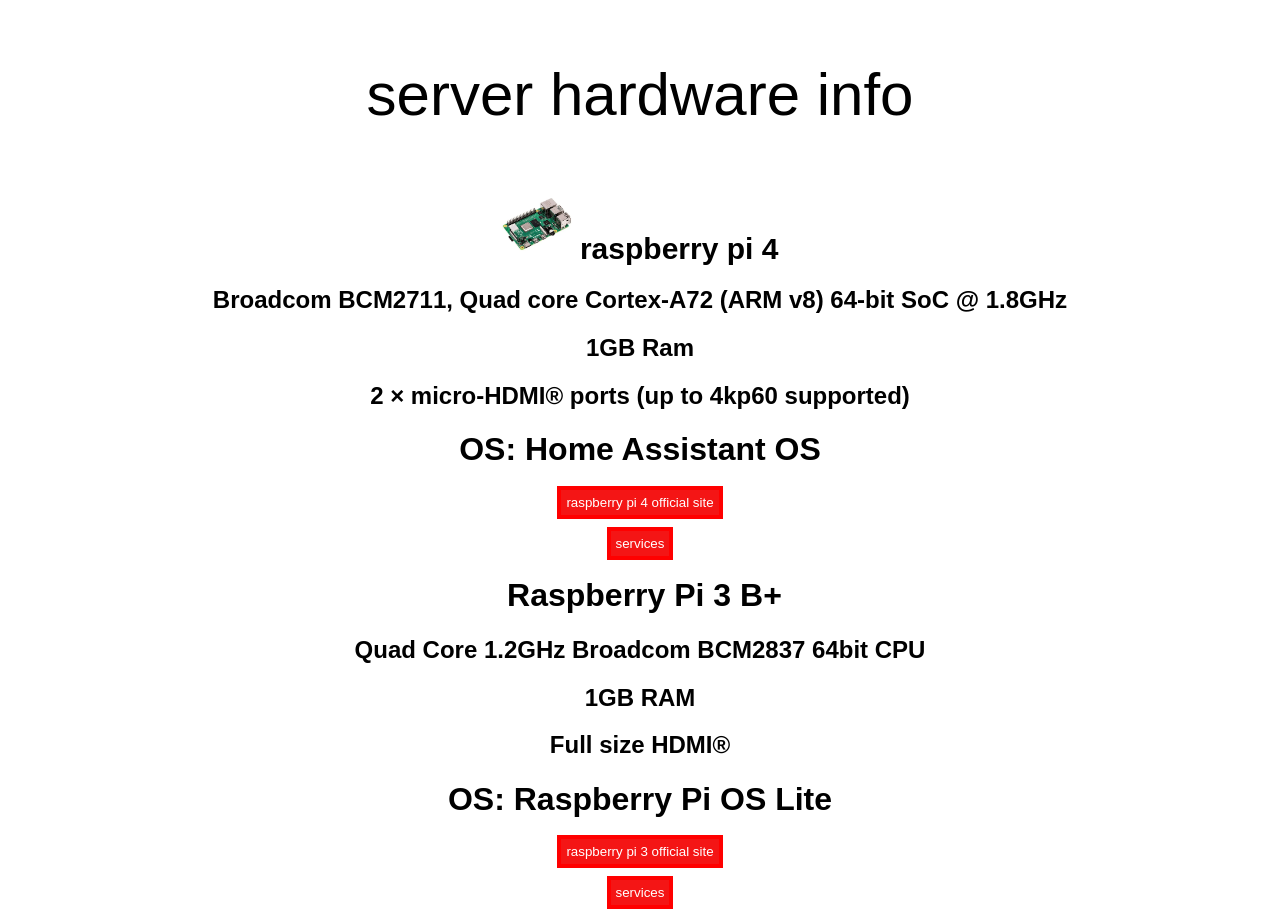
==== index.html @ 0c591e6d "modified:   index.html" ====
<!DOCTYPE html>



<html lang="en">
<head>
    <link href="styles.css" rel="stylesheet" type="text/css" />
    <meta charset="UTF-8">
    <meta name="viewport" content="width=device-width, initial-scale=1.0">
    <title>Home</title>
    <link rel="icon" type="image/jpeg" href="https://janriehl11.github.io/Let-s-add-some-color/fotos/icon.png">
</head>
<body>
    <p class="title">server hardware info</p>

<center><h1 id="hardware-naam"> <img id="foto-4" src="https://janriehl11.github.io/Let-s-add-some-color/fotos/oip.png" alt=""> raspberry pi 4</h1></center>

<h2><center>Broadcom BCM2711, Quad core Cortex-A72 (ARM v8) 64-bit SoC @ 1.8GHz</center></h2>
<h2><center>1GB Ram</center> </h2>
<h2><center>2 × micro-HDMI® ports (up to 4kp60 supported)</center></h2>
<center><h1>OS: Home Assistant OS</h1></center>
<p></p>
<center><button><a target="_blank" class="btn" href="https://www.raspberrypi.com/products/raspberry-pi-4-model-b/">raspberry pi 4 official site</a></button></center>
<p></p>
<center><button><a class="btn" href="https://janriehl11.github.io/Let-s-add-some-color/html/services.html">services</a></button></center>

<center><h1> <img id="foto" src="https://raw.githubusercontent.com/JanRiehl11/Let-s-add-some-color/refs/heads/main/fotos/rpi3.jpg" alt=""> Raspberry Pi 3 B+</h1></center>
<h2><center>Quad Core 1.2GHz Broadcom BCM2837 64bit CPU</center></h2>
<h2><center>1GB RAM</center></h2>
<h2><center>Full size HDMI®</center></h2>
<center><h1>OS: Raspberry Pi OS Lite</h1></center>
<center><button><a target="_blank" class="btn" href="https://www.raspberrypi.com/products/raspberry-pi-3-model-b-plus/">raspberry pi 3 official site</a></button></center>
<p></p>
<center><button><a class="btn" href="https://janriehl11.github.io/Let-s-add-some-color/html/services3.html">services</a></button></center>
</body>
</html>
---- styles.css ----
.title {
    text-align: center;
    font-size: 60px;
}

#hardware-naam {
    font-size: 30px;
}

#foto {
    height: 80px;
}

#foto-4 {
    height: 70px;
}

#foto-services {
    height: 50px;
}

.btn , #rpi4 {
    color: rgb(255, 255, 255);
    text-decoration: none;   
}

@import url('https://fonts.googleapis.com/css2?family=Roboto&display=swap');

* {
    font-family: 'Roboto', sans-serif;
}

#service-naam{
    font-size: 25px;
}

.info-service {
    font-size: 20px;
}

button {
    background-color: rgb(244, 21, 21);
    color: white;
    border: none;
    padding: 10px 20px;
    cursor: pointer;
     outline: rgb(255, 0, 0) solid 4px;
    padding: 5px;
}
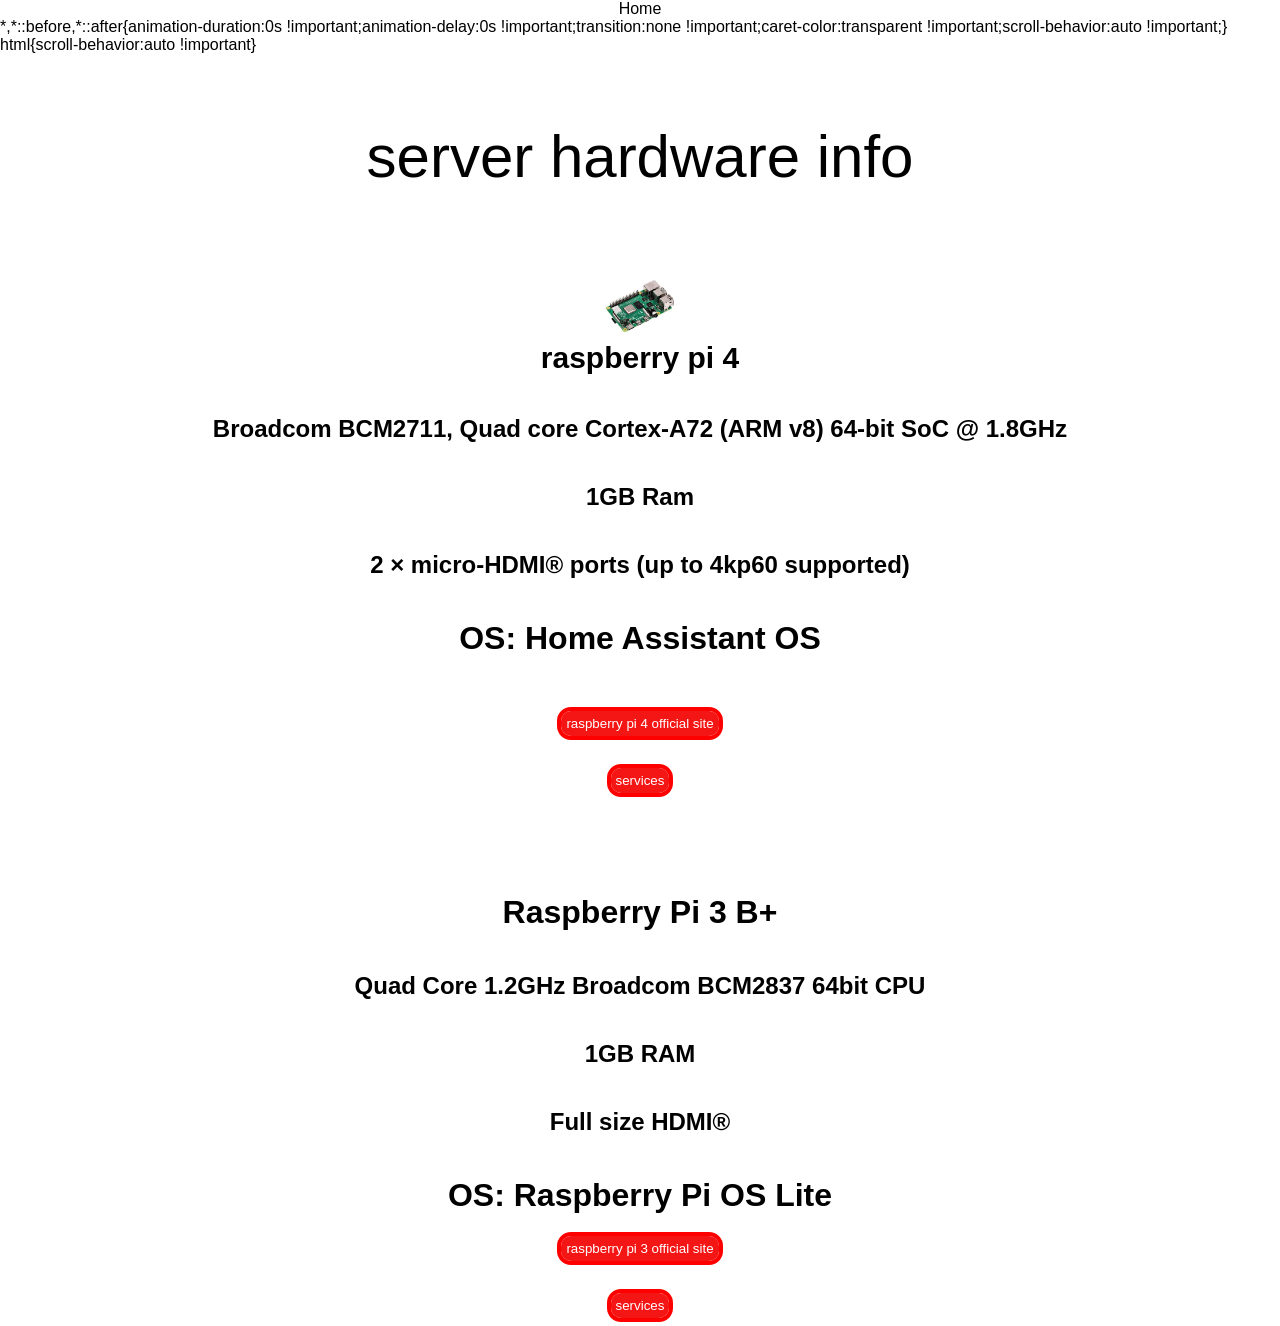
==== commit dd4169e0: "remove center tag in html" ====
--- a/index.html
+++ b/index.html
@@ -13,24 +13,24 @@
 <body>
     <p class="title">server hardware info</p>
 
-<center><h1 id="hardware-naam"> <img id="foto-4" src="https://janriehl11.github.io/Let-s-add-some-color/fotos/oip.png" alt=""> raspberry pi 4</h1></center>
+<h1 id="hardware-naam"> <img id="foto-4" src="https://janriehl11.github.io/Let-s-add-some-color/fotos/oip.png" alt=""> raspberry pi 4</h1>
 
-<h2><center>Broadcom BCM2711, Quad core Cortex-A72 (ARM v8) 64-bit SoC @ 1.8GHz</center></h2>
-<h2><center>1GB Ram</center> </h2>
-<h2><center>2 × micro-HDMI® ports (up to 4kp60 supported)</center></h2>
-<center><h1>OS: Home Assistant OS</h1></center>
+<h2>Broadcom BCM2711, Quad core Cortex-A72 (ARM v8) 64-bit SoC @ 1.8GHz</h2>
+<h2>1GB Ram </h2>
+<h2>2 × micro-HDMI® ports (up to 4kp60 supported)</h2>
+<h1>OS: Home Assistant OS</h1>
 <p></p>
-<center><button><a target="_blank" class="btn" href="https://www.raspberrypi.com/products/raspberry-pi-4-model-b/">raspberry pi 4 official site</a></button></center>
+<button><a target="_blank" class="btn" href="https://www.raspberrypi.com/products/raspberry-pi-4-model-b/">raspberry pi 4 official site</a></button>
 <p></p>
-<center><button><a class="btn" href="https://janriehl11.github.io/Let-s-add-some-color/html/services.html">services</a></button></center>
+<button><a class="btn" href="https://janriehl11.github.io/Let-s-add-some-color/html/services.html">services</a></button>
 
-<center><h1> <img id="foto" src="https://raw.githubusercontent.com/JanRiehl11/Let-s-add-some-color/refs/heads/main/fotos/rpi3.jpg" alt=""> Raspberry Pi 3 B+</h1></center>
-<h2><center>Quad Core 1.2GHz Broadcom BCM2837 64bit CPU</center></h2>
-<h2><center>1GB RAM</center></h2>
-<h2><center>Full size HDMI®</center></h2>
-<center><h1>OS: Raspberry Pi OS Lite</h1></center>
-<center><button><a target="_blank" class="btn" href="https://www.raspberrypi.com/products/raspberry-pi-3-model-b-plus/">raspberry pi 3 official site</a></button></center>
+<h1> <img id="foto" src="https://raw.githubusercontent.com/JanRiehl11/Let-s-add-some-color/refs/heads/main/fotos/rpi3.jpg" alt=""> Raspberry Pi 3 B+</h1>
+<h2>Quad Core 1.2GHz Broadcom BCM2837 64bit CPU</h2>
+<h2>1GB RAM</h2>
+<h2>Full size HDMI®</h2>
+<h1>OS: Raspberry Pi OS Lite</h1>
+<button><a target="_blank" class="btn" href="https://www.raspberrypi.com/products/raspberry-pi-3-model-b-plus/">raspberry pi 3 official site</a></button>
 <p></p>
-<center><button><a class="btn" href="https://janriehl11.github.io/Let-s-add-some-color/html/services3.html">services</a></button></center>
+<button><a class="btn" href="https://janriehl11.github.io/Let-s-add-some-color/html/services3.html">services</a></button>
 </body>
 </html>
--- a/styles.css
+++ b/styles.css
@@ -28,6 +28,9 @@
 
 * {
     font-family: 'Roboto', sans-serif;
+    display: flex;
+    flex-direction: column;
+    align-items: center;
 }
 
 #service-naam{
@@ -46,4 +49,10 @@
     cursor: pointer;
      outline: rgb(255, 0, 0) solid 4px;
     padding: 5px;
+    transition: 1s;
+    border-radius: 10px;
 }
+
+button:hover{
+    font-size: medium;
+}
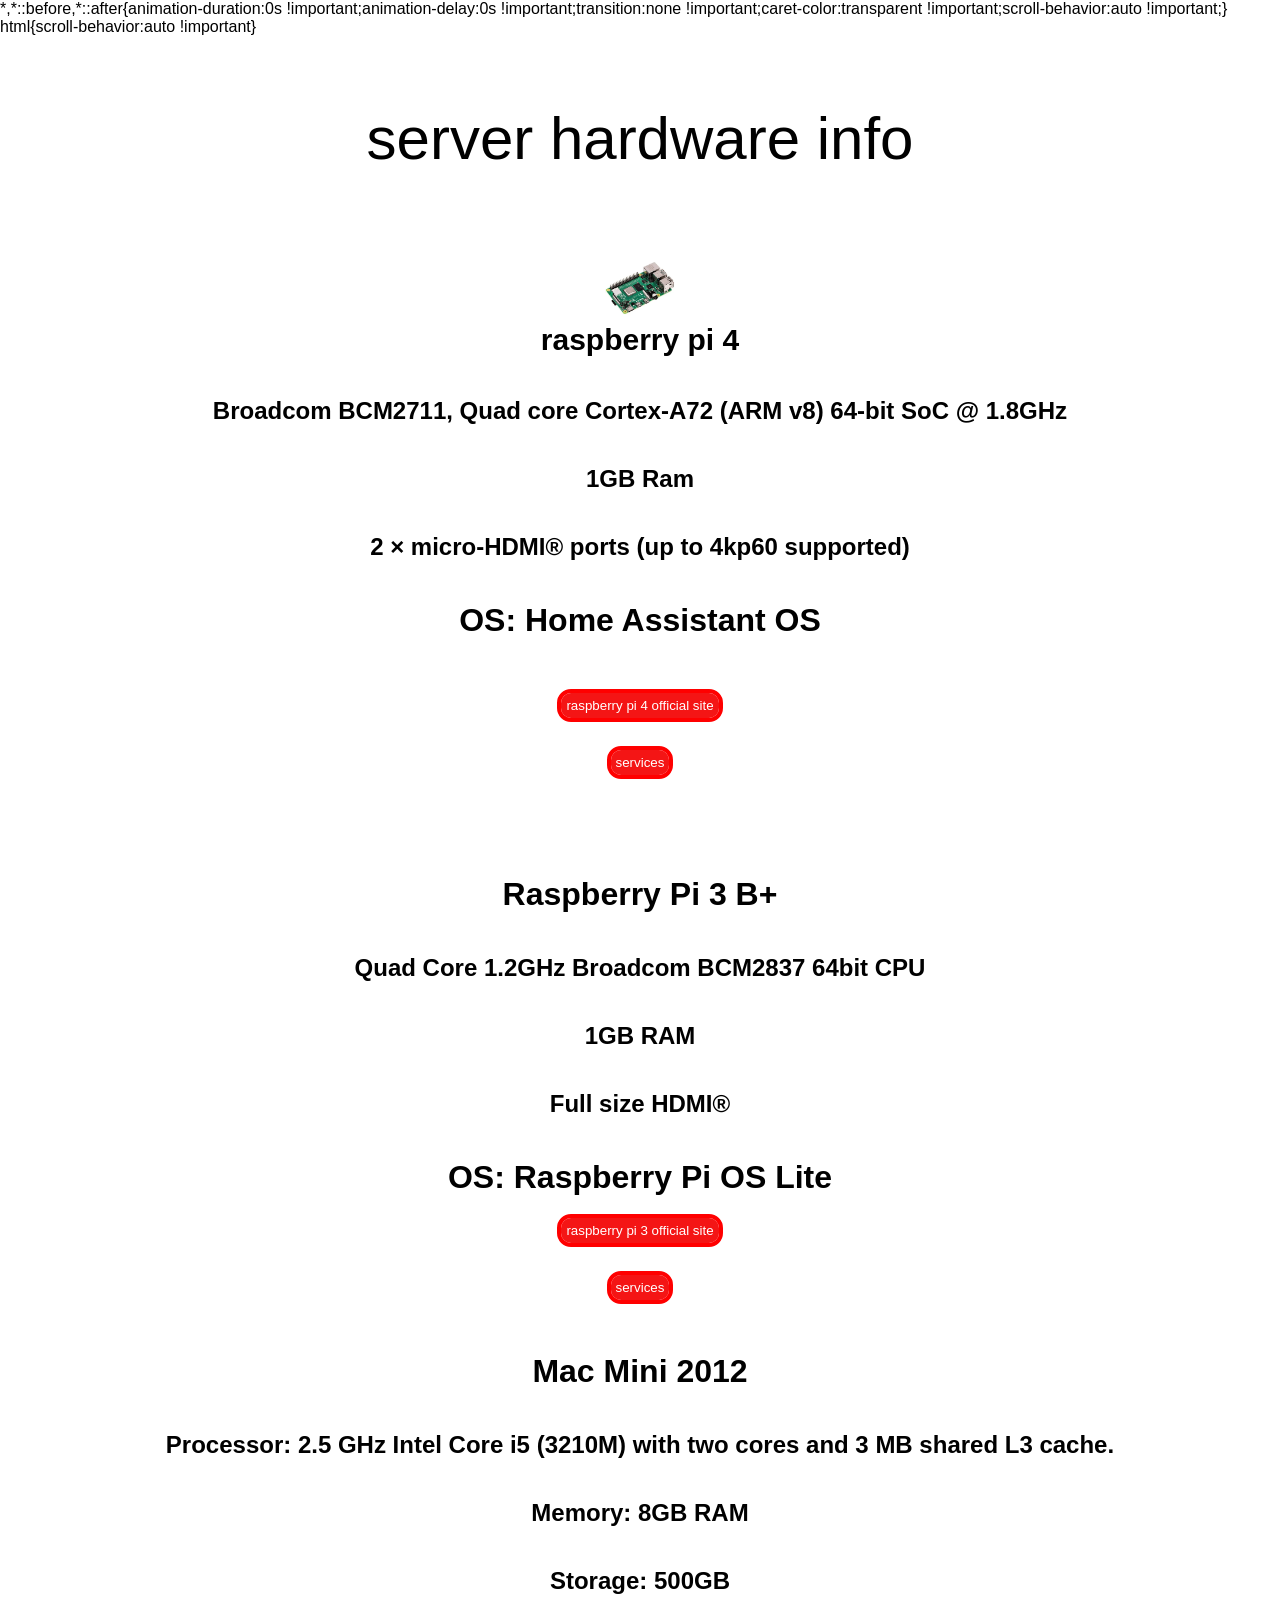
==== commit 9b458138: "add foto" ====
--- a/index.html
+++ b/index.html
@@ -32,5 +32,10 @@
 <button><a target="_blank" class="btn" href="https://www.raspberrypi.com/products/raspberry-pi-3-model-b-plus/">raspberry pi 3 official site</a></button>
 <p></p>
 <button><a class="btn" href="https://janriehl11.github.io/Let-s-add-some-color/html/services3.html">services</a></button>
+<p></p>
+<h1>Mac Mini 2012 <img src="" alt=""></h1>
+<h2>Processor: 2.5 GHz Intel Core i5 (3210M) with two cores and 3 MB shared L3 cache.</h2>
+<h2>Memory: 8GB RAM </h2>
+<h2>Storage: 500GB</h2>
 </body>
 </html>
--- a/styles.css
+++ b/styles.css
@@ -49,10 +49,17 @@
     cursor: pointer;
      outline: rgb(255, 0, 0) solid 4px;
     padding: 5px;
-    transition: 1s;
+    transition: 200ms;
     border-radius: 10px;
 }
 
 button:hover{
-    font-size: medium;
-}+    box-shadow: 10px 10px 5px 0px rgba(188,188,188,0.75);
+-webkit-box-shadow: 10px 10px 5px 0px rgba(188,188,188,0.75);
+-moz-box-shadow: 10px 10px 5px 0px rgba(188,188,188,0.75);
+}
+title{
+    display: none;
+}
+
+body { background-color: #ffffff; }
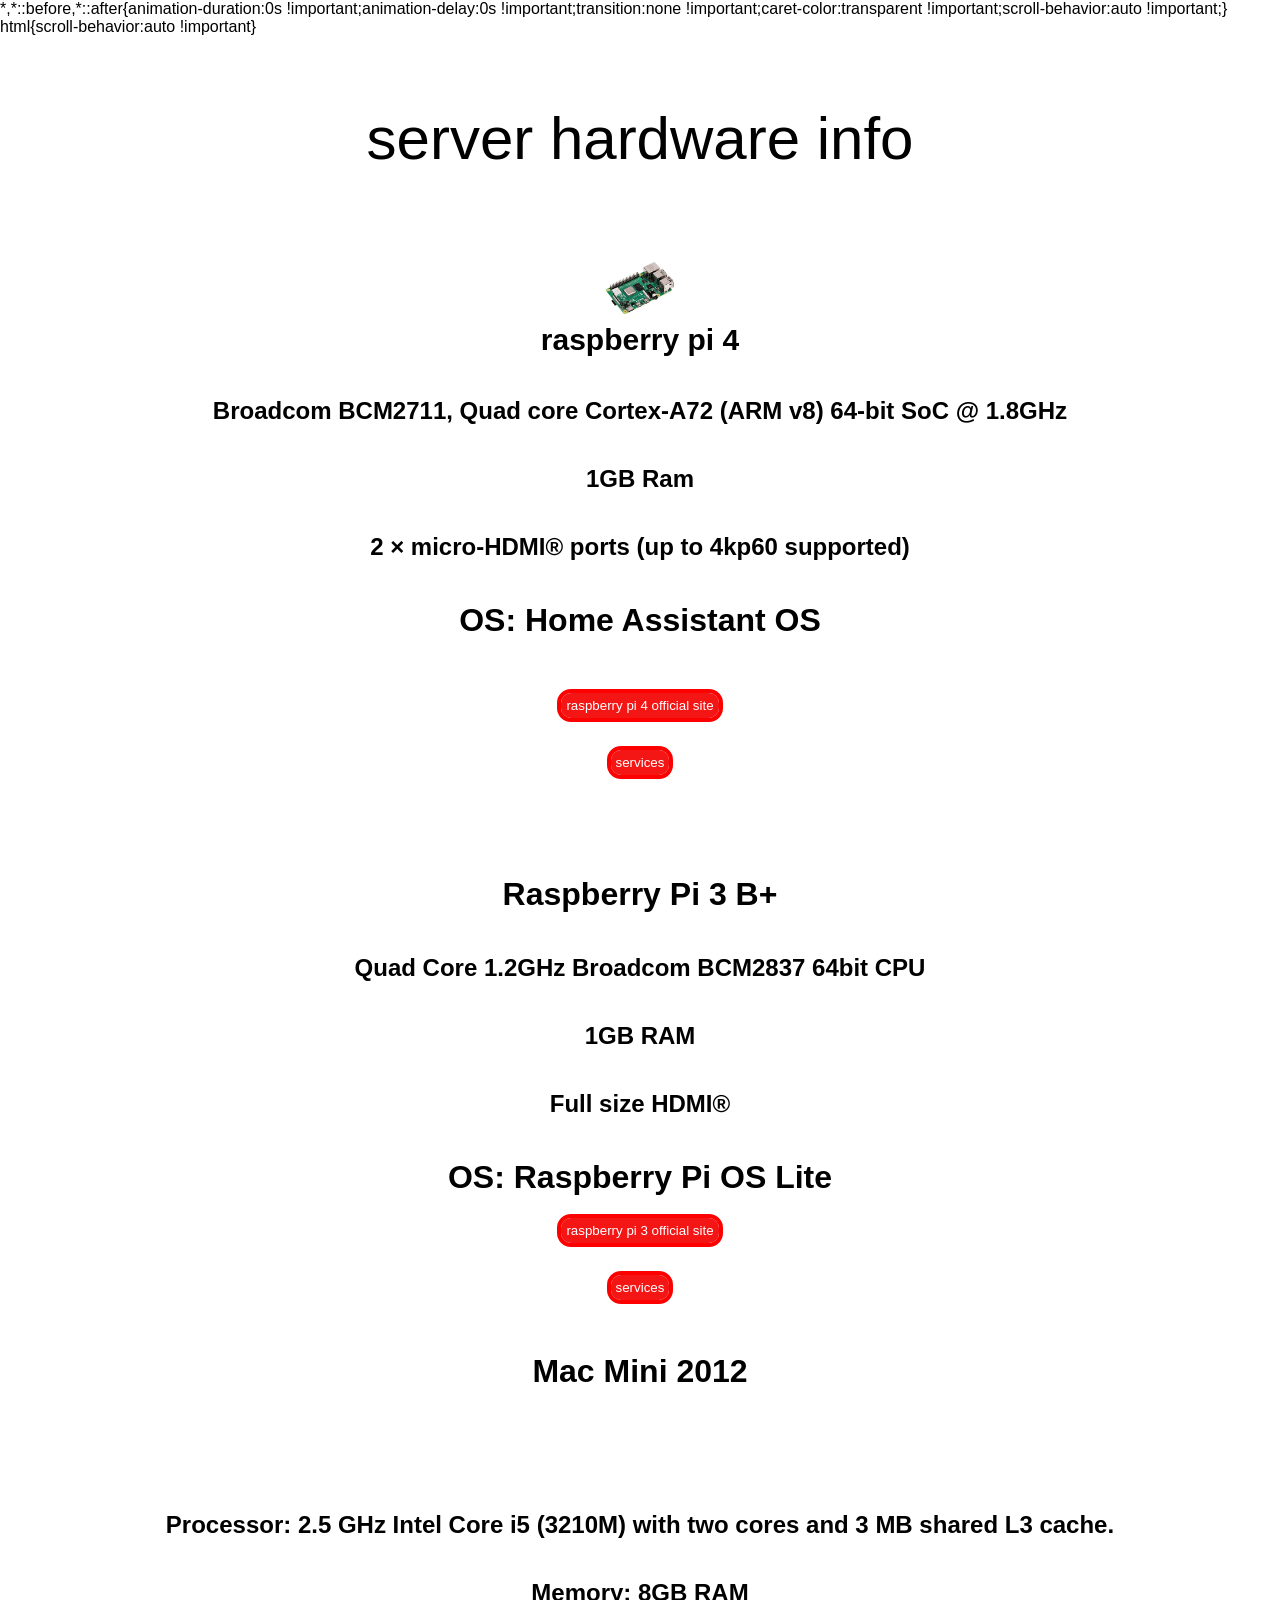
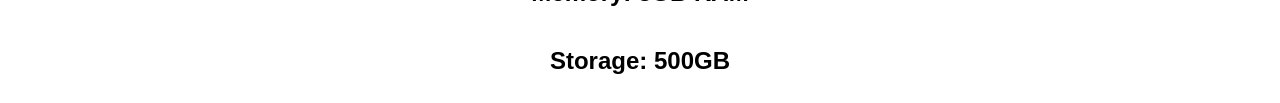
==== commit 822a2fa3: "foto add to site" ====
--- a/index.html
+++ b/index.html
@@ -33,7 +33,7 @@
 <p></p>
 <button><a class="btn" href="https://janriehl11.github.io/Let-s-add-some-color/html/services3.html">services</a></button>
 <p></p>
-<h1>Mac Mini 2012 <img src="" alt=""></h1>
+<h1>Mac Mini 2012 <img id="foto" src="https://raw.githubusercontent.com/JanRiehl11/Let-s-add-some-color/refs/heads/main/fotos/mac2012.webp" alt=""></h1>
 <h2>Processor: 2.5 GHz Intel Core i5 (3210M) with two cores and 3 MB shared L3 cache.</h2>
 <h2>Memory: 8GB RAM </h2>
 <h2>Storage: 500GB</h2>
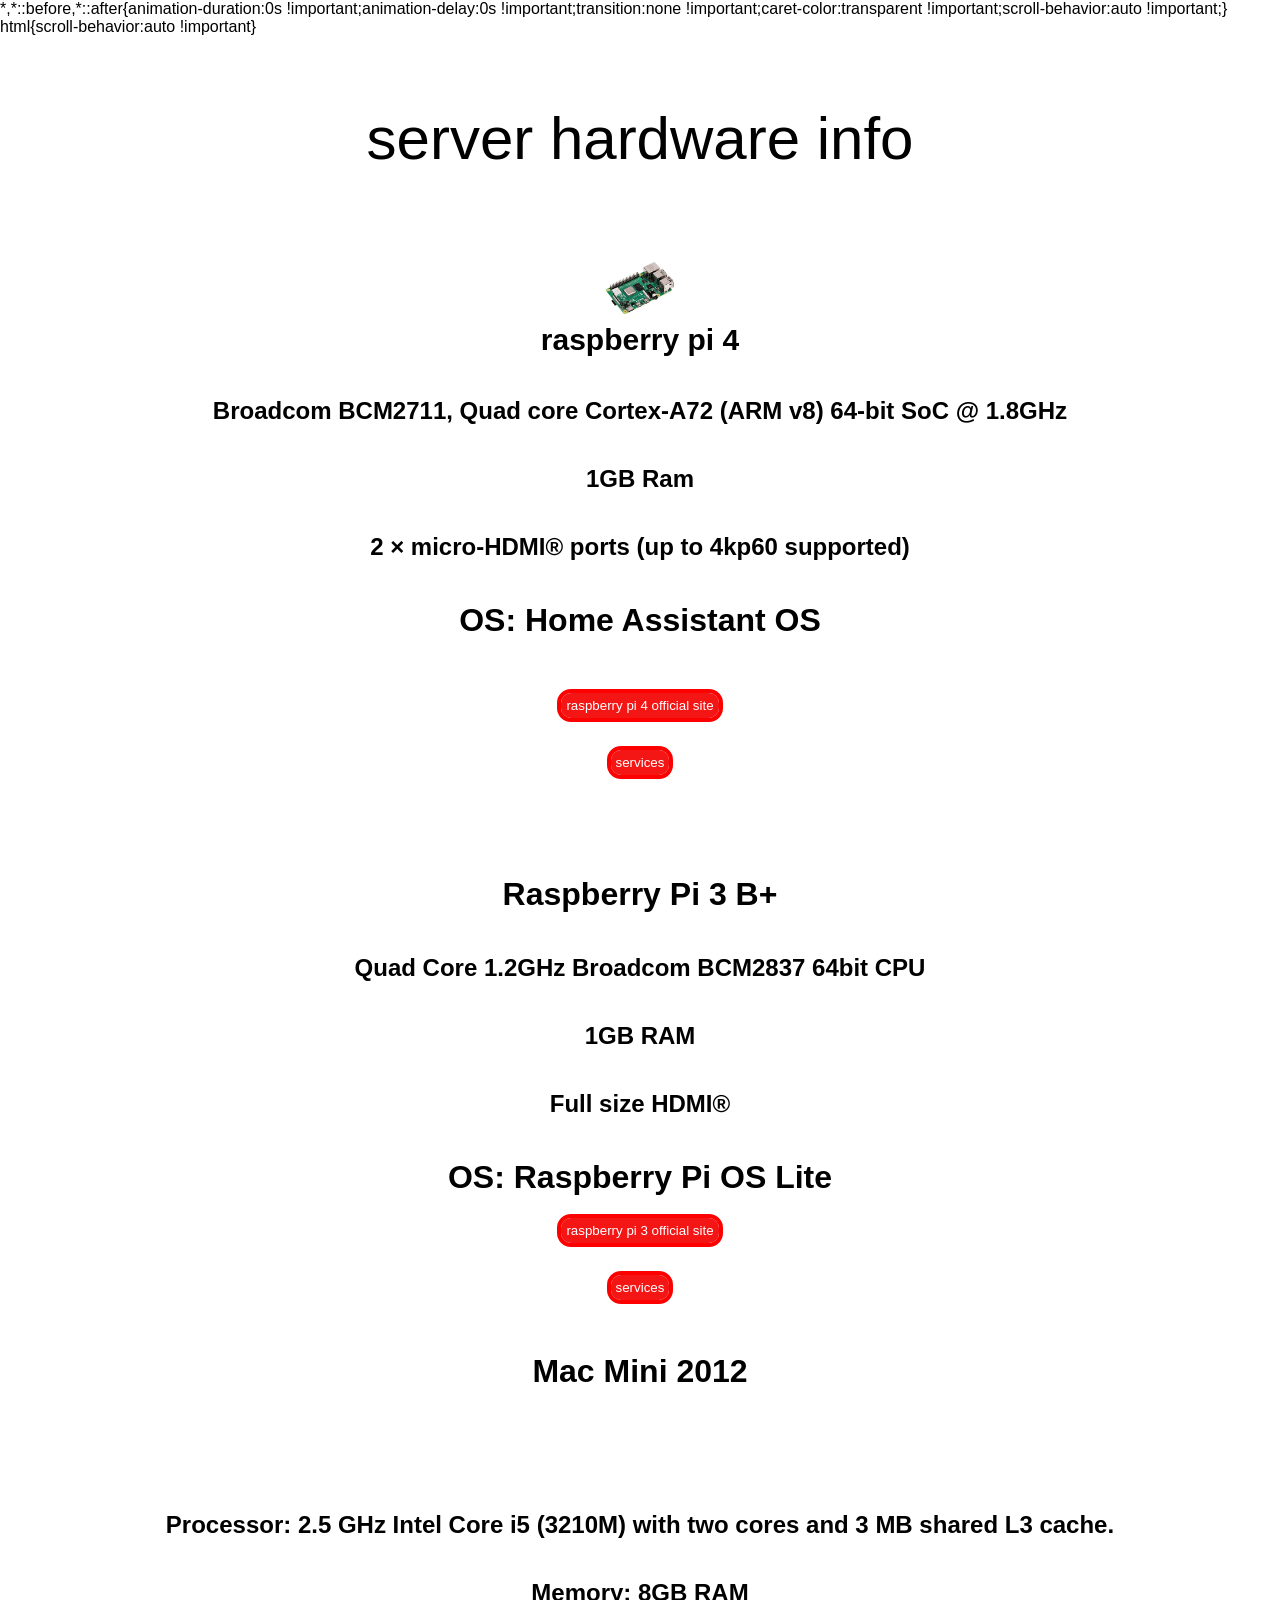
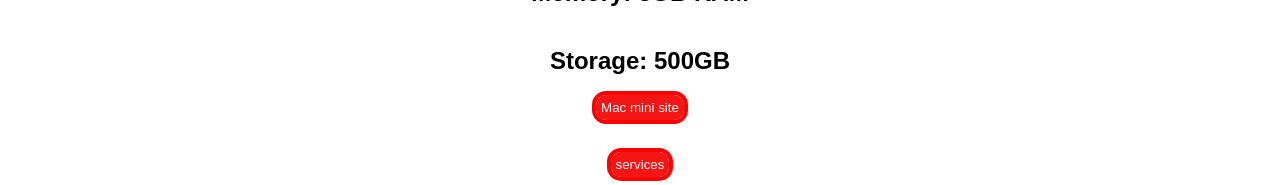
==== commit cbcde17d: "add services site to mac mini" ====
--- a/index.html
+++ b/index.html
@@ -37,5 +37,8 @@
 <h2>Processor: 2.5 GHz Intel Core i5 (3210M) with two cores and 3 MB shared L3 cache.</h2>
 <h2>Memory: 8GB RAM </h2>
 <h2>Storage: 500GB</h2>
+<button><a class="btn" href="https://support.apple.com/en-us/111926">Mac mini site</a></button>
+<p></p>
+<button><a class="btn" href="">services</a></button>
 </body>
 </html>
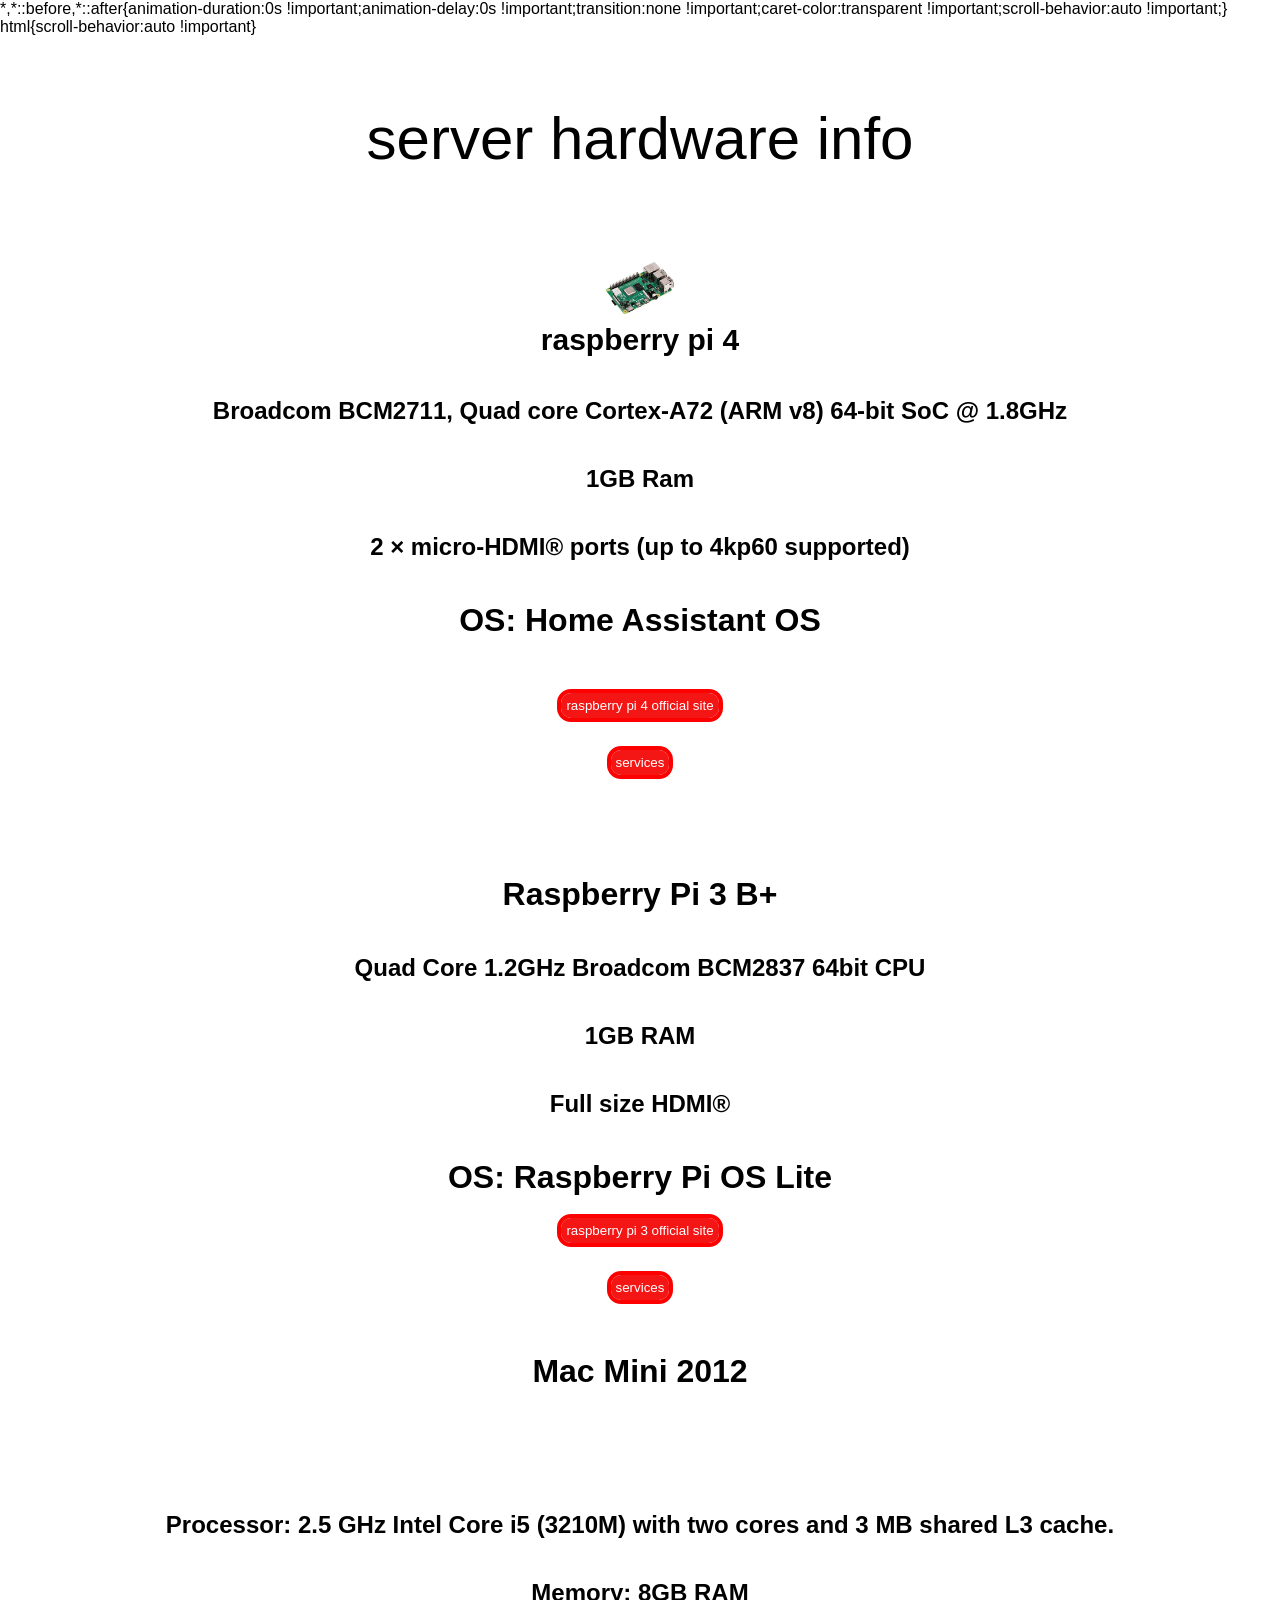
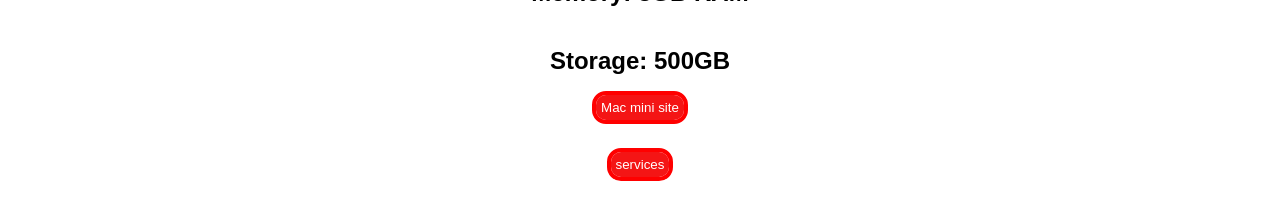
==== commit 8cb13a2a: "contact form add" ====
--- a/index.html
+++ b/index.html
@@ -39,6 +39,7 @@
 <h2>Storage: 500GB</h2>
 <button><a class="btn" href="https://support.apple.com/en-us/111926">Mac mini site</a></button>
 <p></p>
-<button><a class="btn" href="">services</a></button>
+<button><a class="btn" href="https://janriehl11.github.io/Let-s-add-some-color/html/macmini.html">services</a></button>
+<p></p>
 </body>
 </html>
--- a/styles.css
+++ b/styles.css
@@ -1,4 +1,4 @@
-.title {
+.title , #titel {
     text-align: center;
     font-size: 60px;
 }
@@ -62,4 +62,9 @@
     display: none;
 }
 
-body { background-color: #ffffff; }+body { background-color: #ffffff; }
+
+input:invalid {
+    background-color: rgb(253, 105, 105);
+    
+}
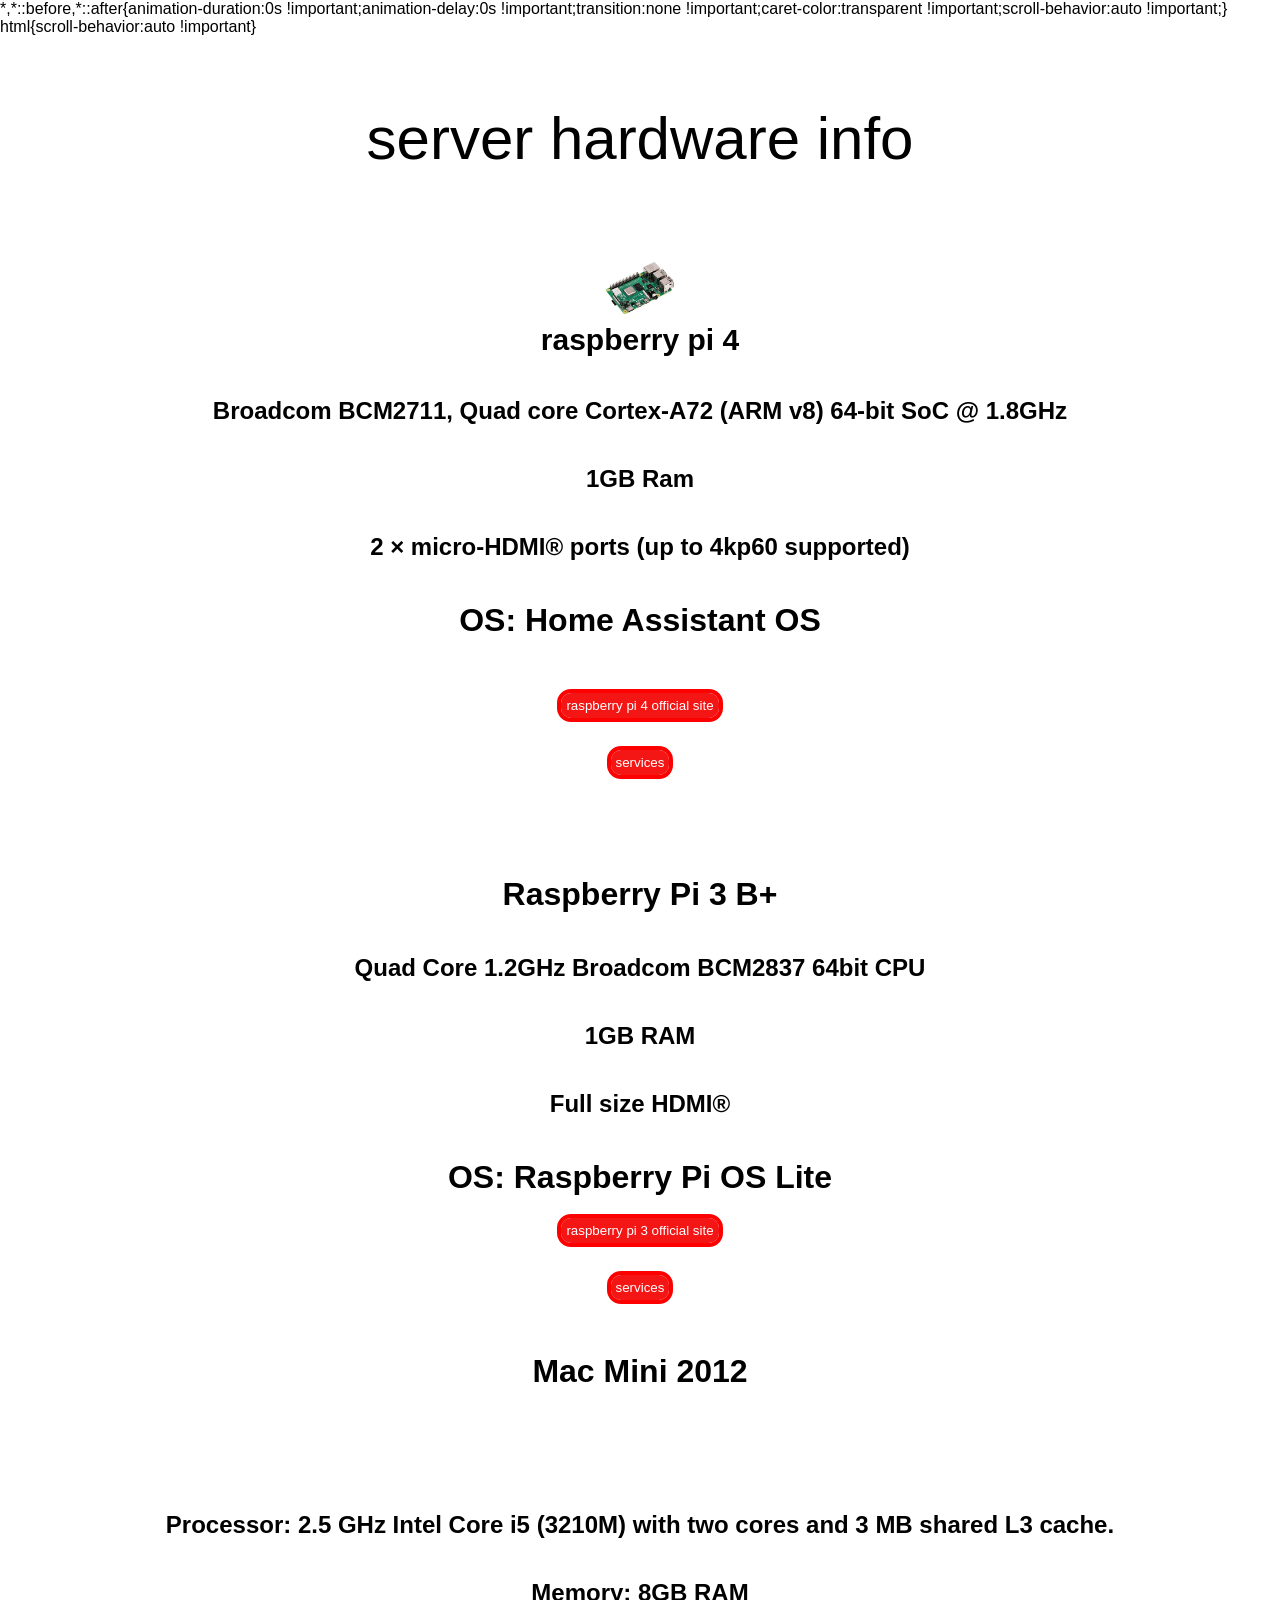
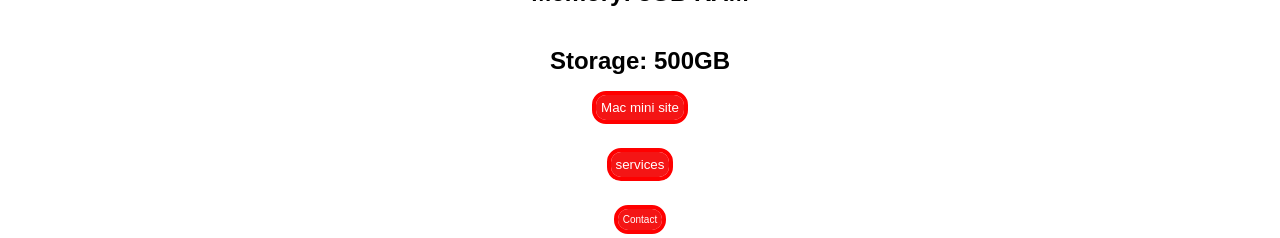
==== commit a45932e5: "button contact" ====
--- a/index.html
+++ b/index.html
@@ -41,5 +41,6 @@
 <p></p>
 <button><a class="btn" href="https://janriehl11.github.io/Let-s-add-some-color/html/macmini.html">services</a></button>
 <p></p>
+<button><a class="btn , contact" href="https://janriehl11.github.io/Let-s-add-some-color/html/contact.html">Contact</a></button>
 </body>
 </html>
--- a/styles.css
+++ b/styles.css
@@ -68,3 +68,8 @@
     background-color: rgb(253, 105, 105);
     
 }
+
+.contact {
+    font-size: 10px;
+    
+}
